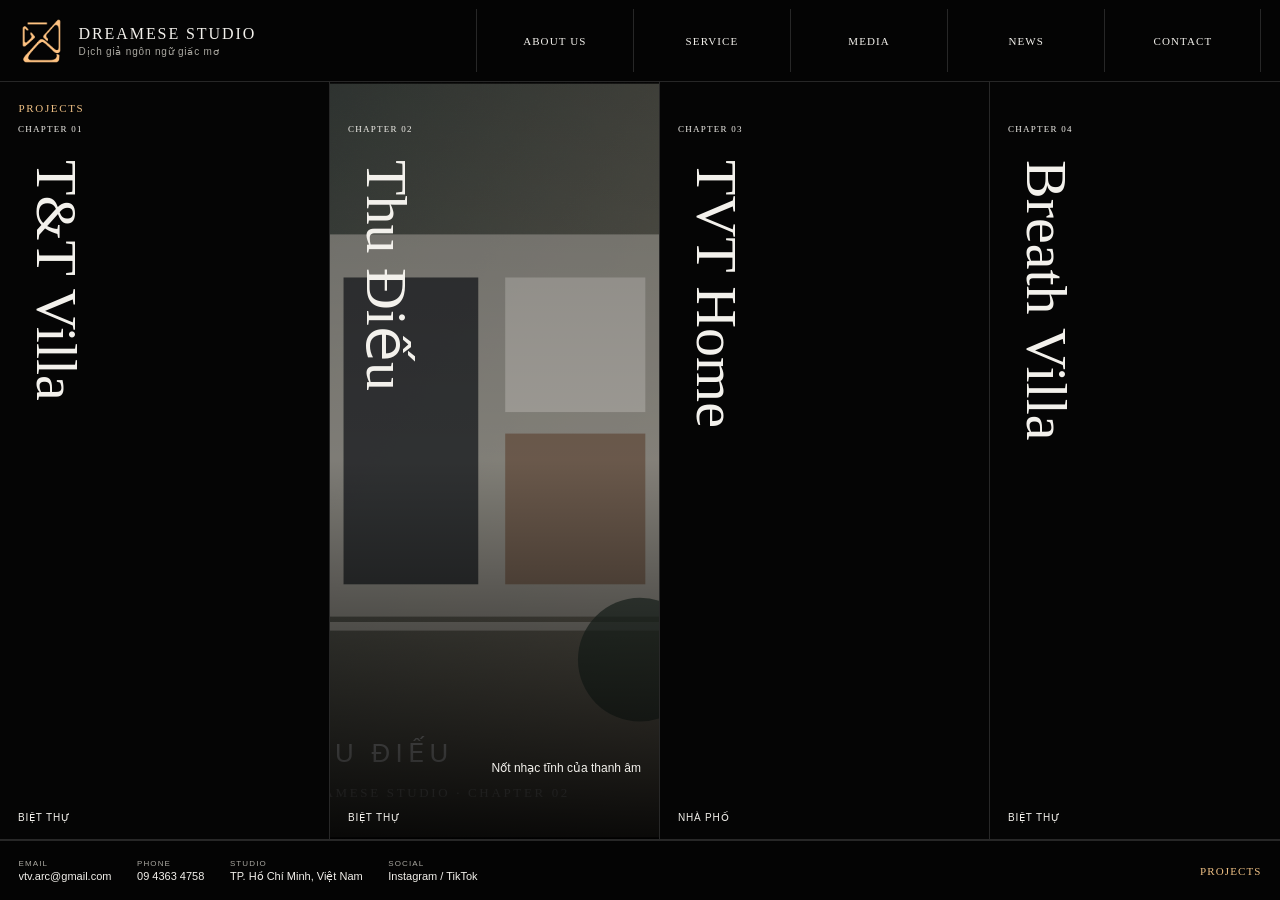
==== index.html @ de7e356c "Add files via upload" ====
<!doctype html>
<html lang="vi">
<head>
  <meta charset="utf-8">
  <meta name="viewport" content="width=device-width, initial-scale=1, viewport-fit=cover">
  <meta name="theme-color" content="#050505">
  <meta name="description" content="Dreamese Studio — Architecture & Interior Design.">
  <title>Dreamese Studio — v0.6</title>
  <link rel="stylesheet" href="css/site.css">
</head>
<body>
  <div class="site-shell" id="siteShell">
    <header class="topbar">
      <a class="brand" id="brandLink" href="#projects" aria-label="Quay về Projects">
        <img class="brand-mark" id="brandLogo" alt="Dreamese Studio logo">
        <span class="brand-copy">
          <strong id="brandName"></strong>
          <small id="brandTagline"></small>
        </span>
      </a>
      <nav class="main-nav" id="mainNav" aria-label="Điều hướng chính"></nav>
    </header>

    <footer class="site-footer">
      <div class="footer-contact" id="footerContact"></div>
      <button class="footer-projects" type="button" data-jump="projects">Projects</button>
    </footer>

    <main class="page-frame">
      <div class="main-scroll" id="mainScroll">
        <section class="page-section about-section" id="about" data-nav="about">
          <div class="scene-backgrounds" id="aboutBackgrounds" aria-hidden="true"></div>
          <div class="section-shade" aria-hidden="true"></div>
          <div class="section-content about-content">
            <header class="section-heading">
              <p class="section-eyebrow" id="aboutEyebrow"></p>
              <h1 id="aboutTitle"></h1>
              <p class="section-intro" id="aboutIntro"></p>
            </header>
            <div class="about-text-list" id="aboutTextList"></div>
          </div>
        </section>

        <section class="page-section projects-section" id="projects" data-nav="projects">
          <div class="projects-label"><span>Projects</span></div>
          <div class="projects-stage" id="projectsStage" aria-label="Danh sách dự án">
            <div class="projects-track" id="projectsTrack"></div>
          </div>
        </section>

        <section class="page-section service-section" id="service" data-nav="service">
          <div class="scene-backgrounds" id="serviceBackgrounds" aria-hidden="true"></div>
          <div class="section-shade" aria-hidden="true"></div>
          <div class="section-content service-content">
            <header class="section-heading">
              <p class="section-eyebrow" id="serviceEyebrow"></p>
              <h2 id="serviceTitle"></h2>
            </header>
            <div class="service-rail" id="serviceRail"></div>
          </div>
        </section>

        <section class="page-section media-section" id="media" data-nav="media">
          <div class="section-content media-content">
            <header class="section-heading compact-heading">
              <p class="section-eyebrow" id="mediaEyebrow"></p>
              <h2 id="mediaTitle"></h2>
            </header>
            <div class="media-rail" id="mediaRail" aria-label="Danh sách video mạng xã hội"></div>
          </div>
        </section>

        <section class="page-section news-section" id="news" data-nav="news">
          <div class="section-content news-content">
            <div class="news-qa-layout">
              <div class="news-question-column">
                <header class="section-heading compact-heading">
                  <p class="section-eyebrow" id="newsEyebrow"></p>
                  <h2 id="newsTitle"></h2>
                </header>
                <div class="news-title-grid" id="newsGrid" aria-label="Danh sách tin tức"></div>
              </div>
              <aside class="news-answer-panel" id="newsAnswerPanel" aria-hidden="true" aria-live="polite">
                <button class="news-answer-close" id="newsAnswerClose" type="button" aria-label="Đóng nội dung tin tức">×</button>
                <div class="news-answer-empty" id="newsAnswerEmpty">Chọn một tin tức để xem chi tiết</div>
                <div class="news-answer-content" id="newsAnswerContent" hidden>
                  <div class="news-answer-image"><img id="newsAnswerImage" alt=""></div>
                  <article class="news-answer-copy">
                    <div class="news-answer-meta">
                      <span id="newsAnswerNumber"></span>
                      <span id="newsAnswerDate"></span>
                      <span id="newsAnswerCategory"></span>
                    </div>
                    <h3 id="newsAnswerTitle"></h3>
                    <h4 id="newsAnswerSubtitle"></h4>
                    <p id="newsAnswerDescription"></p>
                    <a id="newsAnswerLink" href="#contact">Trao đổi cùng Dreamese →</a>
                  </article>
                </div>
              </aside>
            </div>
          </div>
        </section>

        <section class="page-section contact-section" id="contact" data-nav="contact">
          <div class="section-content contact-content">
            <header class="section-heading compact-heading">
              <p class="section-eyebrow" id="contactEyebrow"></p>
              <h2 id="contactTitle"></h2>
            </header>
            <div class="contact-card-grid" id="contactGrid"></div>
          </div>
        </section>
      </div>
    </main>
  </div>

  <aside class="overlay media-overlay" id="mediaOverlay" aria-hidden="true">
    <button class="overlay-close" type="button" data-close-overlay>CLOSE</button>
    <div class="overlay-media media-player-shell">
      <iframe id="mediaOverlayPlayer" title="TikTok video player" src="about:blank" allow="autoplay; encrypted-media; picture-in-picture; fullscreen" allowfullscreen referrerpolicy="strict-origin-when-cross-origin"></iframe>
      <img id="mediaOverlayImage" alt="">
      <p class="media-player-message" id="mediaPlayerMessage">Không thể phát trực tiếp video này. Bạn vẫn có thể mở video trên TikTok.</p>
    </div>
    <div class="overlay-copy">
      <p class="overlay-kicker" id="mediaOverlayKicker"></p>
      <h2 id="mediaOverlayTitle"></h2>
      <p id="mediaOverlayDescription"></p>
      <a id="mediaOverlayLink" href="#" target="_blank" rel="noopener">OPEN VIDEO ↗</a>
    </div>
  </aside>

  <script src="js/default-data.js"></script>
  <script src="js/store.js"></script>
  <script src="js/site.js"></script>
</body>
</html>
---- css/site.css ----
@font-face {
  font-family: 'UTM Charlotte';
  src: local('UTM Charlotte'), local('UTM_Charlotte'), url('../assets/fonts/UTM_Charlotte.ttf') format('truetype');
  font-display: swap;
}
@font-face {
  font-family: 'UTM Caviar';
  src: local('UTM Caviar'), local('UTM_Caviar'), url('../assets/fonts/UTM_Caviar.ttf') format('truetype');
  font-display: swap;
}

:root {
  --bg: #050505;
  --panel: #0c0c0c;
  --fg: #f3f1ec;
  --muted: #aaa8a1;
  --line: rgba(255,255,255,.14);
  --line-strong: rgba(255,255,255,.28);
  --accent: #f0c185;
  --header-h: 82px;
  --footer-h: 60px;
  --page-pad: clamp(12px, 1.45vw, 26px);
  --card-radius: 26px;
  --heading-size: 72px;
  --heading-size-mobile: 50px;
  --body-size: 16px;
  --project-title-size: 58px;
  --project-card-w: 330px;
  --service-card-w: 340px;
  --media-card-w: 260px;
  --contact-card-w: 360px;
  --nav-size: 11px;
  --brand-size: 16px;
  --about-h: 100vh;
  --projects-h: 100vh;
  --service-h: 100vh;
  --media-h: 100vh;
  --news-h: 100vh;
  --contact-h: 100vh;
  --font-title: 'UTM Charlotte', Georgia, 'Times New Roman', serif;
  --font-body: 'UTM Caviar', Arial, Helvetica, sans-serif;
  --ease: cubic-bezier(.22,.76,.18,1);
  color-scheme: dark;
}

* { box-sizing: border-box; }
html, body { margin: 0; min-height: 100%; background: var(--bg); color: var(--fg); }
body { overflow: hidden; font-family: var(--font-body); font-size: var(--body-size); }
a { color: inherit; text-decoration: none; }
button, input, textarea, select { font: inherit; }
button, a { -webkit-tap-highlight-color: transparent; }
img { display: block; max-width: 100%; }

.site-shell { min-height: 100svh; background: var(--bg); }
.topbar,
.site-footer {
  position: fixed;
  left: 0;
  right: 0;
  z-index: 30;
  background: rgba(5,5,5,.88);
  backdrop-filter: blur(16px);
}

.topbar {
  top: 0;
  height: var(--header-h);
  display: grid;
  grid-template-columns: minmax(280px, 34vw) minmax(0, 1fr);
  align-items: stretch;
  gap: 22px;
  padding: 9px var(--page-pad);
  border-bottom: 1px solid var(--line);
}
.brand {
  min-width: 0;
  display: flex;
  align-items: center;
  gap: 14px;
  overflow: hidden;
}
.brand-mark {
  width: 46px;
  height: 46px;
  flex: 0 0 46px;
  object-fit: contain;
}
.brand-copy { min-width: 0; display: grid; gap: 3px; }
.brand-copy strong {
  font-family: var(--font-title);
  font-size: var(--brand-size);
  font-weight: 400;
  letter-spacing: .12em;
  white-space: nowrap;
}
.brand-copy small {
  color: var(--muted);
  font-size: 10px;
  letter-spacing: .08em;
  white-space: nowrap;
}
.main-nav {
  min-width: 0;
  display: grid;
  grid-template-columns: repeat(5, minmax(70px, 1fr));
}
.main-nav-link {
  border: 0;
  border-left: 1px solid var(--line);
  background: transparent;
  color: var(--fg);
  cursor: pointer;
  font-family: var(--font-title);
  font-size: var(--nav-size);
  letter-spacing: .1em;
  text-transform: uppercase;
  transition: color .25s ease, background .25s ease;
}
.main-nav-link:last-child { border-right: 1px solid var(--line); }
.main-nav-link:hover,
.main-nav-link:focus-visible,
.main-nav-link.is-active { color: var(--accent); background: rgba(255,255,255,.035); outline: none; }

.site-footer {
  bottom: 0;
  height: var(--footer-h);
  display: flex;
  align-items: center;
  justify-content: space-between;
  gap: 24px;
  padding: 0 var(--page-pad);
  border-top: 1px solid var(--line);
}
.footer-contact {
  min-width: 0;
  display: grid;
  grid-template-columns: repeat(4, minmax(0, auto));
  gap: clamp(12px, 2vw, 30px);
}
.footer-contact p { min-width: 0; margin: 0; display: grid; gap: 2px; }
.footer-contact span:first-child { color: var(--muted); font-size: 8px; letter-spacing: .14em; text-transform: uppercase; }
.footer-contact a,
.footer-contact span:last-child { overflow: hidden; text-overflow: ellipsis; white-space: nowrap; font-size: 11px; }
.footer-projects {
  border: 0;
  padding: 0;
  background: transparent;
  color: var(--accent);
  cursor: pointer;
  font-family: var(--font-title);
  font-size: 11px;
  letter-spacing: .1em;
  text-transform: uppercase;
}

.page-frame { height: 100svh; padding-top: var(--header-h); padding-bottom: var(--footer-h); }
.main-scroll { height: 100%; overflow-y: auto; overflow-x: hidden; scrollbar-width: none; scroll-behavior: smooth; }
.main-scroll::-webkit-scrollbar { display: none; }
.page-section {
  position: relative;
  min-height: calc(100svh - var(--header-h) - var(--footer-h));
  overflow: hidden;
  border-bottom: 1px solid var(--line);
  isolation: isolate;
}
.about-section { min-height: max(calc(100svh - var(--header-h) - var(--footer-h)), calc(var(--about-h) - var(--header-h) - var(--footer-h))); }
.projects-section { height: max(calc(100svh - var(--header-h) - var(--footer-h)), calc(var(--projects-h) - var(--header-h) - var(--footer-h))); }
.service-section { min-height: max(calc(100svh - var(--header-h) - var(--footer-h)), calc(var(--service-h) - var(--header-h) - var(--footer-h))); }
.media-section { min-height: max(calc(100svh - var(--header-h) - var(--footer-h)), calc(var(--media-h) - var(--header-h) - var(--footer-h))); }
.news-section { min-height: max(calc(100svh - var(--header-h) - var(--footer-h)), calc(var(--news-h) - var(--header-h) - var(--footer-h))); }
.contact-section { min-height: max(calc(100svh - var(--header-h) - var(--footer-h)), calc(var(--contact-h) - var(--header-h) - var(--footer-h))); }

.section-content {
  position: relative;
  z-index: 3;
  width: 100%;
  min-height: inherit;
  padding: clamp(24px, 3vw, 52px) var(--page-pad);
  display: grid;
  align-content: start;
  gap: clamp(26px, 3.5vw, 58px);
}
.section-heading { max-width: 1120px; display: grid; gap: 12px; }
.section-eyebrow,
.overlay-kicker { margin: 0; color: var(--accent); font-family: var(--font-title); font-size: 11px; letter-spacing: .15em; text-transform: uppercase; }
.section-heading h1,
.section-heading h2 {
  margin: 0;
  font-family: var(--font-title);
  font-size: clamp(42px, 5vw, var(--heading-size));
  line-height: .96;
  font-weight: 400;
  letter-spacing: -.025em;
}
.section-intro { max-width: 760px; margin: 0; color: #d3d0c8; font-size: clamp(15px, 1.3vw, 20px); line-height: 1.65; }
.compact-heading h2 { max-width: 980px; }

.scene-backgrounds { position: absolute; inset: 0; z-index: -3; }
.scene-background {
  position: absolute;
  inset: 0;
  opacity: 0;
  background-position: center;
  background-size: cover;
  transform: scale(1.04);
  filter: grayscale(.2) brightness(.6);
  transition: opacity .75s var(--ease), transform 1.2s var(--ease);
}
.scene-background.is-active { opacity: 1; transform: scale(1); }
.section-shade { position: absolute; inset: 0; z-index: -2; background: linear-gradient(90deg, rgba(0,0,0,.93) 0%, rgba(0,0,0,.72) 48%, rgba(0,0,0,.42) 100%); }

.about-content { align-content: center; grid-template-columns: minmax(260px, .72fr) minmax(420px, 1.28fr); align-items: center; }
.about-content .section-heading { align-self: center; }
.about-text-list { display: grid; align-content: center; }
.about-text-item {
  border-top: 1px solid var(--line);
  padding: 20px 0;
  cursor: pointer;
  transition: color .25s ease, padding-left .25s ease;
}
.about-text-item:last-child { border-bottom: 1px solid var(--line); }
.about-text-item:hover,
.about-text-item:focus-visible,
.about-text-item.is-active { color: var(--accent); padding-left: 12px; outline: none; }
.about-text-item small { display: block; margin-bottom: 7px; color: var(--muted); font-size: 10px; letter-spacing: .13em; text-transform: uppercase; }
.about-text-item h3 { margin: 0; font-family: var(--font-title); font-size: clamp(24px, 2.4vw, 40px); line-height: 1.02; font-weight: 400; }
.about-text-item p { max-width: 760px; margin: 10px 0 0; color: #d2d0c9; line-height: 1.65; }

.projects-label { position: absolute; top: 16px; left: var(--page-pad); z-index: 6; pointer-events: none; }
.projects-label span { font-family: var(--font-title); color: var(--accent); font-size: 11px; letter-spacing: .15em; text-transform: uppercase; }
.projects-stage { width: 100%; height: 100%; overflow-x: auto; overflow-y: hidden; scrollbar-width: none; touch-action: pan-x; overscroll-behavior-inline: contain; }
.projects-stage::-webkit-scrollbar { display: none; }
.projects-track { display: flex; width: max-content; height: 100%; }
.project-card {
  position: relative;
  flex: 0 0 var(--project-card-w);
  height: 100%;
  overflow: hidden;
  border-right: 1px solid var(--line);
  cursor: pointer;
  isolation: isolate;
  outline: none;
}
.project-card:last-child { border-right: 0; }
.project-card:focus-visible { box-shadow: inset 0 0 0 2px var(--accent); }
.project-image { position: absolute; inset: 0; z-index: -3; width: 100%; height: 100%; object-fit: cover; opacity: 0; transform: scale(1.07); filter: grayscale(1) brightness(.38); transition: opacity .5s var(--ease), transform 1.1s var(--ease), filter .5s var(--ease); }
.project-shade { position: absolute; inset: 0; z-index: -2; opacity: 0; background: linear-gradient(180deg, rgba(0,0,0,.18), rgba(0,0,0,.04) 50%, rgba(0,0,0,.9)); transition: opacity .35s ease; }
.project-card:hover .project-image,
.project-card.is-active .project-image { opacity: 1; transform: scale(1); filter: grayscale(.15) brightness(.7); }
.project-card:hover .project-shade,
.project-card.is-active .project-shade { opacity: 1; }
.project-chapter { position: absolute; top: 42px; left: 18px; margin: 0; font-family: var(--font-title); font-size: 9px; letter-spacing: .14em; }
.project-title-wrap { position: absolute; inset: 0; display: flex; align-items: flex-start; padding: 78px 28px 18px; pointer-events: none; }
.project-title-wrap h3 { margin: 0; font-family: var(--font-title); font-size: var(--project-title-size); line-height: .94; font-weight: 400; writing-mode: vertical-rl; text-orientation: mixed; }
.project-title-wrap p { position: absolute; right: 18px; bottom: 62px; max-width: 74%; margin: 0; opacity: 0; transform: translateY(10px); font-size: 12px; line-height: 1.45; transition: opacity .3s ease, transform .3s ease; }
.project-card:hover .project-title-wrap p,
.project-card.is-active .project-title-wrap p { opacity: 1; transform: none; }
.project-bottom { position: absolute; left: 18px; right: 18px; bottom: 16px; display: flex; justify-content: space-between; align-items: center; gap: 12px; font-size: 10px; letter-spacing: .08em; text-transform: uppercase; }
.project-open { border: 0; border-bottom: 1px solid currentColor; padding: 0 0 3px; background: transparent; color: inherit; cursor: pointer; }

.service-content {
  align-content: center;
  justify-items: stretch;
}
/* Service có cố định đúng bốn loại hình: bốn cột luôn bằng nhau,
   sử dụng trọn chiều ngang và được căn giữa trong section. */
.service-rail {
  display: grid;
  grid-template-columns: repeat(4, minmax(0, 1fr));
  place-items: stretch;
  gap: clamp(14px, 1.35vw, 24px);
  width: 100%;
  max-width: none;
  margin: auto;
  overflow: visible;
  padding: 0;
}
.service-card { width: 100%; min-width: 0; max-width: none; min-height: 470px; padding: 16px; border: 1px solid var(--line); border-radius: var(--card-radius); background: rgba(7,7,7,.74); backdrop-filter: blur(8px); display: flex; flex-direction: column; transition: transform .35s var(--ease), border-color .35s ease; }
.service-card:hover,
.service-card:focus-within { transform: translateY(-8px); border-color: var(--line-strong); }
.service-image { aspect-ratio: 1 / 1; overflow: hidden; border-radius: calc(var(--card-radius) - 6px); margin-bottom: 18px; background: #111; }
.service-image img { width: 100%; height: 100%; object-fit: cover; filter: grayscale(.15) brightness(.8); transition: transform .8s var(--ease); }
.service-card:hover .service-image img { transform: scale(1.04); }
.service-number { margin: 0 0 8px; color: var(--accent); font-size: 10px; letter-spacing: .13em; }
.service-card h3 { margin: 0 0 12px; font-family: var(--font-title); font-size: 30px; line-height: 1; font-weight: 400; }
.service-card p { margin: 0 0 18px; color: #d0cec8; line-height: 1.6; }
.service-card a { margin-top: auto; align-self: flex-start; padding-bottom: 4px; border-bottom: 1px solid currentColor; font-size: 11px; letter-spacing: .07em; }

.media-section { background: #080808; }
.media-content { align-content: center; }
.media-rail { display: flex; gap: 14px; overflow-x: auto; overscroll-behavior-inline: contain; scrollbar-width: none; padding: 2px 0 8px; cursor: grab; }
.media-rail:active { cursor: grabbing; }
.media-rail::-webkit-scrollbar { display: none; }
.media-card { flex: 0 0 var(--media-card-w); overflow: hidden; border: 1px solid var(--line); border-radius: var(--card-radius); background: #0c0c0c; cursor: pointer; outline: none; transition: transform .3s var(--ease), border-color .3s ease; }
.media-card:hover,
.media-card:focus-visible { transform: translateY(-7px); border-color: var(--line-strong); }
.media-visual { position: relative; aspect-ratio: 9 / 16; overflow: hidden; }
.media-visual img { width: 100%; height: 100%; object-fit: cover; filter: brightness(.78); transition: transform .8s var(--ease); }
.media-card:hover .media-visual img { transform: scale(1.04); }
.media-play { position: absolute; inset: 50% auto auto 50%; transform: translate(-50%,-50%); width: 64px; height: 64px; display: grid; place-items: center; border-radius: 50%; background: rgba(0,0,0,.58); font-size: 20px; }
.media-copy { padding: 16px; display: grid; gap: 8px; }
.media-copy small { color: var(--muted); font-size: 9px; letter-spacing: .1em; text-transform: uppercase; }
.media-copy h3 { margin: 0; font-family: var(--font-title); font-size: 23px; line-height: 1; font-weight: 400; }

.news-section { background: #070707; }
.news-content { align-content: center; }
.news-title-grid { display: grid; grid-template-columns: repeat(2, minmax(0,1fr)); gap: 0 28px; }
.news-title-card { width: 100%; min-height: 150px; border: 0; border-top: 1px solid var(--line); padding: 20px 0; background: transparent; color: var(--fg); text-align: left; cursor: pointer; display: grid; grid-template-columns: 54px minmax(0,1fr) auto; gap: 16px; align-items: start; transition: color .25s ease, padding-left .25s ease; }
.news-title-card:nth-last-child(-n+2) { border-bottom: 1px solid var(--line); }
.news-title-card:hover,
.news-title-card:focus-visible { color: var(--accent); padding-left: 10px; outline: none; }
.news-title-card .news-no { color: var(--accent); font-family: var(--font-title); font-size: 13px; }
.news-title-card h3 { margin: 0; font-family: var(--font-title); font-size: clamp(25px, 2.2vw, 38px); line-height: 1.02; font-weight: 400; }
.news-title-card .news-date { color: var(--muted); font-size: 10px; letter-spacing: .1em; white-space: nowrap; }

.contact-content { align-content: center; }
.contact-card-grid { display: grid; grid-template-columns: repeat(4, minmax(0,1fr)); gap: 16px; }
.contact-card { min-height: 360px; border: 1px solid var(--line); border-radius: var(--card-radius); overflow: hidden; background: linear-gradient(180deg, rgba(255,255,255,.025), rgba(255,255,255,.01)); display: flex; flex-direction: column; }
.contact-card-image { height: 160px; overflow: hidden; background: #0c0c0c; }
.contact-card-image img { width: 100%; height: 100%; object-fit: cover; filter: grayscale(.25) brightness(.7); }
.contact-card-body { flex: 1; padding: 22px; display: flex; flex-direction: column; }
.contact-card h3 { margin: 0 0 18px; font-family: var(--font-title); font-size: 30px; line-height: 1; font-weight: 400; }
.contact-card p { margin: 0 0 10px; color: #d1cfc9; line-height: 1.55; }
.contact-card a { margin-top: auto; align-self: flex-start; padding-bottom: 4px; border-bottom: 1px solid currentColor; font-size: 11px; letter-spacing: .06em; }
.map-placeholder { flex: 1; min-height: 150px; display: grid; place-items: center; padding: 20px; background: radial-gradient(circle at 30% 30%, rgba(240,193,133,.2), transparent 50%), #0a0a0a; color: var(--muted); text-align: center; }

.overlay,
.news-modal {
  position: fixed;
  inset: 0;
  z-index: 100;
  background: #090909;
  opacity: 0;
  visibility: hidden;
  transform: translateY(18px);
  transition: opacity .4s var(--ease), transform .4s var(--ease), visibility .4s;
}
.overlay { display: grid; grid-template-columns: minmax(0,1.1fr) minmax(330px,.9fr); }
.overlay.is-open,
.news-modal.is-open { opacity: 1; visibility: visible; transform: none; }
.overlay-close { position: absolute; top: 22px; right: 24px; z-index: 5; border: 0; border-bottom: 1px solid currentColor; padding: 0 0 3px; background: transparent; color: white; cursor: pointer; font-size: 10px; letter-spacing: .13em; }
.overlay-media { min-width: 0; min-height: 0; }
.overlay-media img { width: 100%; height: 100%; object-fit: cover; }
.media-player-shell { position: relative; display: grid; place-items: center; overflow: hidden; background: #000; }
.media-player-shell iframe { width: 100%; height: 100%; min-height: 100%; border: 0; background: #000; }
.media-player-shell > img { position: absolute; inset: 0; }
.media-player-message { position: absolute; left: 50%; bottom: 24px; width: min(86%, 520px); margin: 0; transform: translateX(-50%); padding: 12px 16px; border: 1px solid var(--line); border-radius: 12px; background: rgba(0,0,0,.78); color: #d4d2cc; text-align: center; line-height: 1.5; }
.media-player-shell [hidden] { display: none !important; }
.overlay-copy { align-self: end; padding: clamp(34px, 5vw, 92px); }
.overlay-copy h2 { margin: 14px 0 20px; font-family: var(--font-title); font-size: clamp(48px, 6vw, 110px); line-height: .9; font-weight: 400; }
.overlay-copy > p:not(.overlay-kicker) { max-width: 620px; margin: 0; color: #d2d0c9; line-height: 1.7; }
.overlay-copy a { display: inline-flex; margin-top: 28px; padding-bottom: 4px; border-bottom: 1px solid currentColor; font-size: 11px; letter-spacing: .08em; }

.news-modal { display: grid; grid-template-columns: minmax(340px,.9fr) minmax(0,1.1fr); overflow: auto; }
.news-modal-image { min-height: 100%; }
.news-modal-image img { width: 100%; height: 100%; object-fit: cover; }
.news-modal-copy { align-self: center; padding: clamp(60px, 7vw, 130px); }
.news-modal-meta { display: flex; flex-wrap: wrap; gap: 16px; color: var(--accent); font-size: 10px; letter-spacing: .11em; text-transform: uppercase; }
.news-modal-copy h2 { margin: 18px 0 20px; font-family: var(--font-title); font-size: clamp(46px, 5.5vw, 100px); line-height: .92; font-weight: 400; }
.news-modal-copy h3 { margin: 0 0 18px; font-family: var(--font-title); font-size: clamp(24px, 2.4vw, 38px); font-weight: 400; color: #dedbd4; }
.news-modal-copy p { max-width: 740px; margin: 0; color: #c8c6c0; line-height: 1.75; }
.news-modal-copy a { display: inline-flex; margin-top: 28px; padding-bottom: 4px; border-bottom: 1px solid currentColor; }
body.overlay-open { overflow: hidden; }

@media (max-width: 1180px) and (min-width: 821px) {
  .about-content { grid-template-columns: 1fr; align-content: start; }
  .contact-card-grid { grid-template-columns: repeat(2,minmax(0,1fr)); }
}



/* ===== v0.6: mỗi section chiếm trọn một khung nhìn ===== */
.page-frame {
  height: 100svh;
  padding-top: var(--header-h);
  padding-bottom: var(--footer-h);
}
.main-scroll {
  height: 100%;
  overflow-y: auto;
  overflow-x: hidden;
  scroll-snap-type: y mandatory;
  scroll-behavior: smooth;
  overscroll-behavior-y: contain;
}
.page-section,
.about-section,
.projects-section,
.service-section,
.media-section,
.news-section,
.contact-section {
  width: 100%;
  height: 100%;
  min-height: 100%;
  max-height: 100%;
  scroll-snap-align: start;
  scroll-snap-stop: always;
}
.section-content {
  height: 100%;
  min-height: 0;
  overflow-y: auto;
  overscroll-behavior-y: contain;
  scrollbar-width: none;
}
.section-content::-webkit-scrollbar { display: none; }
.projects-stage { height: 100%; }

@media (max-width: 1180px) and (min-width: 821px) {
  .about-content { grid-template-columns: 1fr; align-content: start; }
  .contact-card-grid { grid-template-columns: repeat(2,minmax(0,1fr)); }
  .service-card { min-height: 420px; }
}

/* ===== v0.6 mobile: các section trượt ngang ===== */
@media (max-width: 820px) {
  :root { --header-h: 106px; --footer-h: 58px; }

  .topbar {
    grid-template-columns: 1fr;
    grid-template-rows: 58px 36px;
    gap: 4px;
    padding: 6px 10px;
  }
  .brand-mark { width: 34px; height: 34px; flex-basis: 34px; }
  .brand-copy strong { font-size: 12px; }
  .brand-copy small { font-size: 8px; }
  .main-nav {
    display: flex;
    overflow-x: auto;
    overflow-y: hidden;
    scrollbar-width: none;
    border-top: 1px solid var(--line);
    border-bottom: 1px solid var(--line);
  }
  .main-nav::-webkit-scrollbar { display: none; }
  .main-nav-link {
    flex: 0 0 20%;
    min-width: 72px;
    border-left: 0;
    border-right: 1px solid var(--line);
    padding: 0 2px;
    font-size: 7.5px;
    letter-spacing: .06em;
  }

  .site-footer { padding: 0 10px; }
  .footer-contact { grid-template-columns: repeat(2,minmax(0,auto)); gap: 6px 16px; }
  .footer-contact p:nth-child(n+3) { display: none; }
  .footer-contact a,
  .footer-contact span:last-child { font-size: 9px; }

  .main-scroll {
    display: flex;
    flex-flow: row nowrap;
    height: 100%;
    overflow-x: auto;
    overflow-y: hidden;
    scroll-snap-type: x mandatory;
    overscroll-behavior-x: contain;
    overscroll-behavior-y: none;
  }
  .page-section,
  .about-section,
  .projects-section,
  .service-section,
  .media-section,
  .news-section,
  .contact-section {
    flex: 0 0 100%;
    width: 100%;
    height: 100%;
    min-width: 100%;
    min-height: 100%;
    max-height: 100%;
    scroll-snap-align: start;
    scroll-snap-stop: always;
    overflow: hidden;
  }

  .section-content {
    width: 100%;
    height: 100%;
    min-height: 0;
    padding: 24px var(--mobile-section-pad) 30px;
    gap: 24px;
    overflow-x: hidden;
    overflow-y: auto;
    -webkit-overflow-scrolling: touch;
  }
  .section-heading h1,
  .section-heading h2 { font-size: var(--heading-size-mobile); }
  .section-intro { font-size: 14px; }
  .section-shade { background: linear-gradient(180deg, rgba(0,0,0,.84), rgba(0,0,0,.7)); }

  .about-content {
    grid-template-columns: 1fr;
    align-content: start;
  }
  .about-text-item { padding: 16px 0; }
  .about-text-item h3 { font-size: 28px; }
  .about-text-item p { font-size: 14px; }

  /* Dự án mobile là các thẻ ngang, cuộn dọc bên trong section Projects. */
  .projects-label { top: 14px; left: 12px; }
  .projects-stage {
    width: 100%;
    height: 100%;
    padding: 42px var(--mobile-section-pad) 18px;
    overflow-x: hidden;
    overflow-y: auto;
    touch-action: pan-y;
    overscroll-behavior-y: contain;
    scrollbar-width: none;
  }
  .projects-stage::-webkit-scrollbar { display: none; }
  .projects-track {
    display: grid;
    grid-template-columns: 1fr;
    gap: var(--mobile-project-gap);
    width: 100%;
    height: auto;
  }
  .project-card {
    width: 100%;
    height: var(--mobile-project-card-h);
    min-height: 180px;
    flex: none;
    border: 1px solid var(--line);
    border-radius: var(--card-radius);
    overflow: hidden;
  }
  .project-image {
    opacity: 1;
    transform: none;
    filter: grayscale(.08) brightness(.65);
  }
  .project-shade {
    opacity: 1;
    background: linear-gradient(90deg, rgba(0,0,0,.78), rgba(0,0,0,.22) 72%, rgba(0,0,0,.06));
  }
  .project-chapter { top: 16px; left: 16px; }
  .project-title-wrap {
    display: block;
    padding: 44px 18px 54px;
  }
  .project-title-wrap h3 {
    max-width: 74%;
    writing-mode: horizontal-tb;
    font-size: clamp(34px, 10.5vw, 54px);
    line-height: .94;
  }
  .project-title-wrap p {
    position: static;
    max-width: 70%;
    margin-top: 10px;
    opacity: 1;
    transform: none;
    font-size: 11px;
  }
  .project-bottom { left: 16px; right: 16px; bottom: 14px; }

  .service-content { align-content: start; justify-items: stretch; }
  .service-rail {
    display: grid;
    grid-template-columns: 1fr;
    width: 100%;
    overflow: visible;
    gap: 12px;
  }
  .service-card {
    width: 100%;
    min-height: 0;
  }
  .service-image { aspect-ratio: 1 / 1; }

  /* Media có thể chứa hàng trăm video: mobile dùng lưới dọc để tránh xung đột với thao tác chuyển section ngang. */
  .media-rail {
    display: grid;
    grid-template-columns: repeat(2, minmax(0,1fr));
    gap: 10px;
    overflow: visible;
    padding: 0 0 8px;
    cursor: default;
  }
  .media-card { width: auto; flex-basis: auto; min-width: 0; }
  .media-play { width: 48px; height: 48px; font-size: 16px; }
  .media-copy { padding: 11px; }
  .media-copy h3 { font-size: 18px; }

  .news-title-grid {
    display: grid;
    grid-template-columns: 1fr;
    gap: 10px;
    overflow: visible;
  }
  .news-title-card,
  .news-title-card:nth-last-child(-n+2) {
    min-height: 170px;
    border: 1px solid var(--line);
    border-radius: var(--card-radius);
    padding: 18px;
    grid-template-columns: 42px minmax(0,1fr);
    background: rgba(255,255,255,.02);
  }
  .news-title-card .news-date { grid-column: 2; }
  .news-title-card h3 { font-size: 28px; }

  .contact-card-grid {
    display: grid;
    grid-template-columns: 1fr;
    gap: 12px;
    overflow: visible;
  }
  .contact-card { min-height: 270px; }

  .overlay,
  .news-modal {
    grid-template-columns: 1fr;
    grid-template-rows: 42vh 1fr;
    overflow-y: auto;
  }
  .overlay-copy,
  .news-modal-copy { padding: 28px 20px 48px; }
  .overlay-copy h2,
  .news-modal-copy h2 { font-size: clamp(48px, 14vw, 84px); }
  .news-modal-image { min-height: 42vh; }
}

@media (prefers-reduced-motion: reduce) {
  *,*::before,*::after {
    scroll-behavior: auto !important;
    transition-duration: .01ms !important;
    animation-duration: .01ms !important;
  }
}

/* ===== v0.6: toàn bộ thẻ là vùng liên kết ===== */
.linked-card {
  cursor: pointer;
  outline: none;
}
.linked-card:focus-visible {
  box-shadow: inset 0 0 0 2px var(--accent);
  border-color: var(--accent);
}
.project-bottom { justify-content: flex-start; }
.service-card,
.contact-card { cursor: pointer; outline: none; }
.service-card:focus-visible,
.contact-card:focus-visible { transform: translateY(-6px); border-color: var(--accent); }

/* ===== v0.6 News: danh sách tiêu đề + bảng giải đáp chi tiết ===== */
.news-content {
  align-content: stretch;
  padding-block: clamp(18px, 2vw, 34px);
}
.news-qa-layout {
  width: 100%;
  height: 100%;
  min-height: 0;
  display: grid;
  grid-template-columns: minmax(360px, .82fr) minmax(460px, 1.18fr);
  border-top: 1px solid var(--line);
  border-bottom: 1px solid var(--line);
  overflow: hidden;
}
.news-question-column {
  min-width: 0;
  min-height: 0;
  padding: clamp(20px, 2.2vw, 38px) clamp(18px, 2vw, 34px) clamp(22px, 2.4vw, 42px) 0;
  overflow-y: auto;
  scrollbar-width: none;
}
.news-question-column::-webkit-scrollbar { display: none; }
.news-question-column .section-heading { margin-bottom: clamp(24px, 3vw, 52px); }
.news-title-grid {
  display: grid;
  grid-template-columns: 1fr;
  gap: 0;
}
.news-title-card,
.news-title-card:nth-last-child(-n+2) {
  min-height: 0;
  border: 0;
  border-top: 1px solid var(--line);
  border-bottom: 0;
  padding: clamp(18px, 2vw, 30px) 0;
  display: grid;
  grid-template-columns: 52px minmax(0, 1fr);
  gap: 16px;
  align-items: start;
  background: transparent;
  border-radius: 0;
}
.news-title-card:last-child { border-bottom: 1px solid var(--line); }
.news-title-card:hover,
.news-title-card:focus-visible,
.news-title-card.is-active {
  color: var(--accent);
  padding-left: 12px;
  outline: none;
}
.news-title-card h3 {
  font-size: clamp(24px, 2vw, 36px);
  line-height: 1.03;
}
.news-answer-panel {
  position: relative;
  min-width: 0;
  min-height: 0;
  border-left: 1px solid var(--line);
  background: #0a0a0a;
  overflow: hidden;
}
.news-answer-empty {
  position: absolute;
  inset: 0;
  display: grid;
  place-items: center;
  padding: 40px;
  color: var(--muted);
  text-align: center;
  font-size: 13px;
  letter-spacing: .04em;
}
.news-answer-empty[hidden],
.news-answer-content[hidden] { display: none !important; }
.news-answer-content {
  height: 100%;
  min-height: 0;
  display: grid;
  grid-template-rows: minmax(210px, 42%) minmax(0, 1fr);
  overflow: hidden;
}
.news-answer-image { min-height: 0; overflow: hidden; }
.news-answer-image img {
  width: 100%;
  height: 100%;
  object-fit: cover;
  filter: brightness(.78);
}
.news-answer-copy {
  min-height: 0;
  padding: clamp(24px, 3.2vw, 58px);
  overflow-y: auto;
  scrollbar-width: none;
}
.news-answer-copy::-webkit-scrollbar { display: none; }
.news-answer-meta {
  display: flex;
  flex-wrap: wrap;
  gap: 14px;
  color: var(--accent);
  font-size: 9px;
  letter-spacing: .12em;
  text-transform: uppercase;
}
.news-answer-copy h3 {
  margin: 14px 0 14px;
  font-family: var(--font-title);
  font-size: clamp(34px, 3.5vw, 68px);
  line-height: .94;
  font-weight: 400;
}
.news-answer-copy h4 {
  margin: 0 0 16px;
  font-family: var(--font-title);
  font-size: clamp(20px, 1.8vw, 30px);
  font-weight: 400;
  color: #dedbd4;
}
.news-answer-copy p {
  max-width: 720px;
  margin: 0;
  color: #c8c6c0;
  line-height: 1.72;
}
.news-answer-copy a {
  display: inline-flex;
  margin-top: 24px;
  padding-bottom: 4px;
  border-bottom: 1px solid currentColor;
}
.news-answer-close {
  position: absolute;
  top: 14px;
  right: 16px;
  z-index: 5;
  width: 34px;
  height: 34px;
  border: 1px solid var(--line);
  border-radius: 50%;
  background: rgba(0,0,0,.62);
  color: white;
  cursor: pointer;
  font-size: 22px;
  line-height: 1;
}
.news-answer-panel:not(.is-open) .news-answer-close { opacity: .45; }

@media (max-width: 1180px) and (min-width: 821px) {
  .news-qa-layout { grid-template-columns: minmax(320px, .9fr) minmax(380px, 1.1fr); }
}

@media (max-width: 820px) {
  .news-content {
    position: relative;
    padding: 0;
    overflow: hidden;
  }
  .news-qa-layout {
    position: relative;
    display: block;
    height: 100%;
    border: 0;
  }
  .news-question-column {
    height: 100%;
    padding: 24px var(--mobile-section-pad) 30px;
    overflow-y: auto;
  }
  .news-title-grid { display: grid; grid-template-columns: 1fr; gap: 0; }
  .news-title-card,
  .news-title-card:nth-last-child(-n+2) {
    min-height: 0;
    border: 0;
    border-top: 1px solid var(--line);
    border-radius: 0;
    padding: 18px 0;
    grid-template-columns: 42px minmax(0,1fr);
    background: transparent;
  }
  .news-title-card:last-child { border-bottom: 1px solid var(--line); }
  .news-title-card h3 { font-size: 27px; }
  .news-answer-panel {
    position: absolute;
    inset: 0;
    z-index: 8;
    border-left: 0;
    transform: translateX(102%);
    transition: transform .42s var(--ease);
  }
  .news-answer-panel.is-open { transform: translateX(0); }
  .news-answer-content { grid-template-rows: 38% minmax(0,1fr); }
  .news-answer-copy { padding: 24px 18px 44px; }
  .news-answer-copy h3 { font-size: clamp(38px, 11vw, 62px); }
}
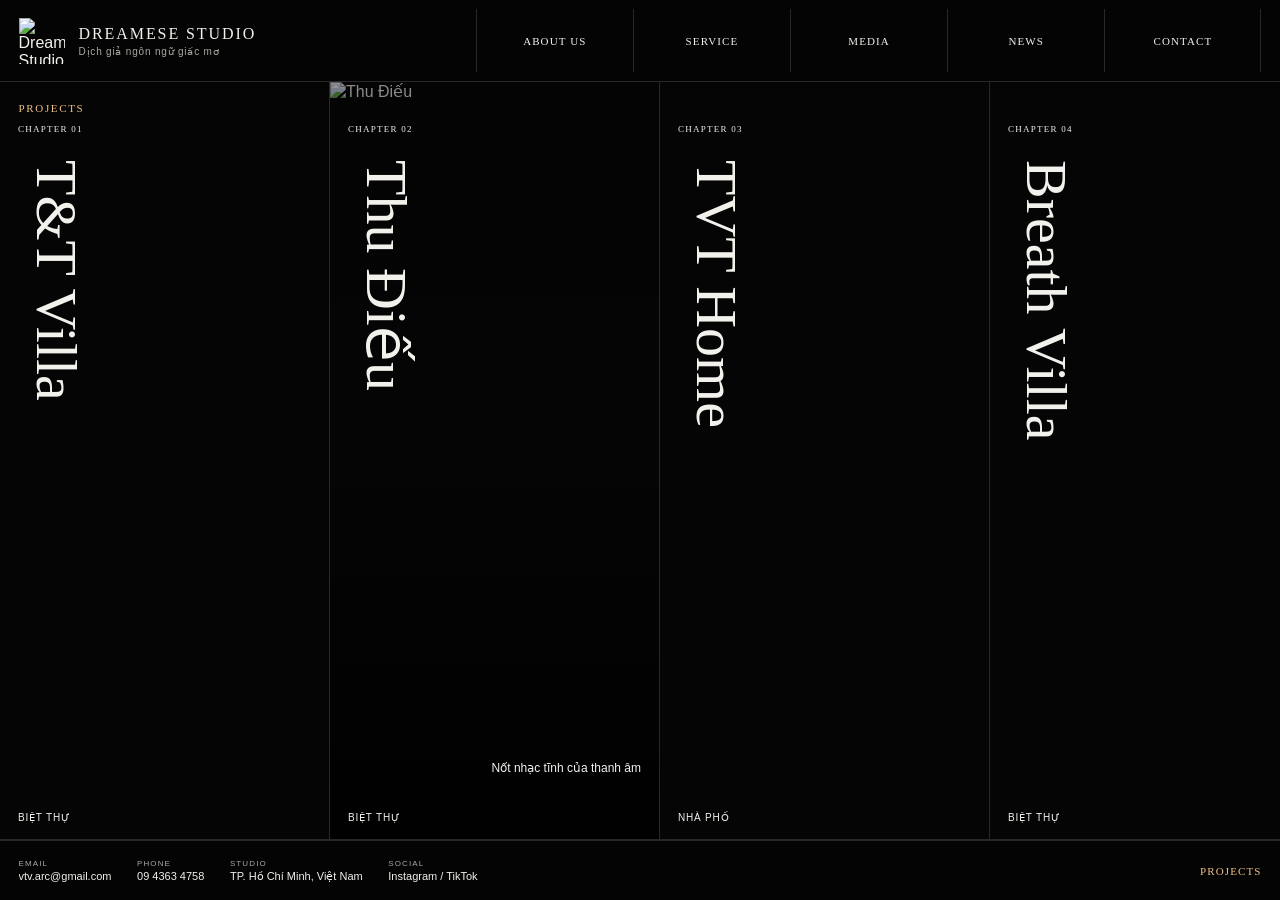
==== commit a2a73f2b: "Add files via upload" ====
--- a/index.html
+++ b/index.html
@@ -3,10 +3,12 @@
 <head>
   <meta charset="utf-8">
   <meta name="viewport" content="width=device-width, initial-scale=1, viewport-fit=cover">
-  <meta name="theme-color" content="#050505">
-  <meta name="description" content="Dreamese Studio — Architecture & Interior Design.">
+  <meta name="theme-color" id="siteThemeColor" content="#050505">
+  <meta name="description" id="siteDescription" content="Dreamese Studio — Architecture & Interior Design.">
   <title>Dreamese Studio — v0.6</title>
-  <link rel="stylesheet" href="css/site.css">
+  <link rel="icon" id="siteFavicon" href="assets/logo/dreamese-mark.png">
+  <link rel="apple-touch-icon" id="siteAppleTouchIcon" href="assets/logo/dreamese-mark.png">
+  <link rel="stylesheet" href="css/site.css?v=0.6.6">
 </head>
 <body>
   <div class="site-shell" id="siteShell">
@@ -118,9 +120,20 @@
   <aside class="overlay media-overlay" id="mediaOverlay" aria-hidden="true">
     <button class="overlay-close" type="button" data-close-overlay>CLOSE</button>
     <div class="overlay-media media-player-shell">
-      <iframe id="mediaOverlayPlayer" title="TikTok video player" src="about:blank" allow="autoplay; encrypted-media; picture-in-picture; fullscreen" allowfullscreen referrerpolicy="strict-origin-when-cross-origin"></iframe>
-      <img id="mediaOverlayImage" alt="">
-      <p class="media-player-message" id="mediaPlayerMessage">Không thể phát trực tiếp video này. Bạn vẫn có thể mở video trên TikTok.</p>
+      <iframe id="mediaOverlayPlayer" title="TikTok video player" src="about:blank" allow="autoplay; encrypted-media; picture-in-picture; fullscreen" allowfullscreen referrerpolicy="origin" hidden></iframe>
+      <div class="media-player-poster" id="mediaPlayerPoster">
+        <img id="mediaOverlayImage" alt="">
+        <div class="media-poster-placeholder" id="mediaPosterPlaceholder" hidden>
+          <span class="media-poster-icon">♪</span>
+          <strong>TikTok Video</strong>
+          <small id="mediaPosterVideoId"></small>
+        </div>
+        <button class="media-player-start" id="mediaOverlayPlay" type="button">
+          <span aria-hidden="true">▶</span>
+          <strong>PHÁT VIDEO</strong>
+        </button>
+      </div>
+      <p class="media-player-message" id="mediaPlayerMessage" hidden></p>
     </div>
     <div class="overlay-copy">
       <p class="overlay-kicker" id="mediaOverlayKicker"></p>
@@ -130,8 +143,8 @@
     </div>
   </aside>
 
-  <script src="js/default-data.js"></script>
-  <script src="js/store.js"></script>
-  <script src="js/site.js"></script>
+  <script src="js/default-data.js?v=0.6.6"></script>
+  <script src="js/store.js?v=0.6.6"></script>
+  <script src="js/site.js?v=0.6.6"></script>
 </body>
 </html>
--- a/css/site.css
+++ b/css/site.css
@@ -294,10 +294,14 @@
 .media-card { flex: 0 0 var(--media-card-w); overflow: hidden; border: 1px solid var(--line); border-radius: var(--card-radius); background: #0c0c0c; cursor: pointer; outline: none; transition: transform .3s var(--ease), border-color .3s ease; }
 .media-card:hover,
 .media-card:focus-visible { transform: translateY(-7px); border-color: var(--line-strong); }
-.media-visual { position: relative; aspect-ratio: 9 / 16; overflow: hidden; }
-.media-visual img { width: 100%; height: 100%; object-fit: cover; filter: brightness(.78); transition: transform .8s var(--ease); }
+.media-visual { position: relative; aspect-ratio: 9 / 16; overflow: hidden; background: radial-gradient(circle at 50% 28%, #2a2a2a 0%, #0b0b0b 72%); }
+.media-visual img { position: relative; z-index: 1; width: 100%; height: 100%; object-fit: cover; filter: brightness(.78); transition: transform .8s var(--ease); }
 .media-card:hover .media-visual img { transform: scale(1.04); }
-.media-play { position: absolute; inset: 50% auto auto 50%; transform: translate(-50%,-50%); width: 64px; height: 64px; display: grid; place-items: center; border-radius: 50%; background: rgba(0,0,0,.58); font-size: 20px; }
+.media-cover-placeholder { position: absolute; inset: 0; z-index: 0; display: grid; place-items: center; align-content: center; gap: 12px; color: #eeeae2; text-align: center; }
+.media-cover-placeholder.is-hidden { display: none; }
+.media-cover-placeholder span { width: 66px; height: 66px; display: grid; place-items: center; border: 1px solid var(--line-strong); border-radius: 50%; font-size: 30px; }
+.media-cover-placeholder small { max-width: 86%; color: var(--muted); font-size: 9px; letter-spacing: .08em; overflow-wrap: anywhere; }
+.media-play { position: absolute; z-index: 2; inset: 50% auto auto 50%; transform: translate(-50%,-50%); width: 64px; height: 64px; display: grid; place-items: center; border-radius: 50%; background: rgba(0,0,0,.58); font-size: 20px; }
 .media-copy { padding: 16px; display: grid; gap: 8px; }
 .media-copy small { color: var(--muted); font-size: 9px; letter-spacing: .1em; text-transform: uppercase; }
 .media-copy h3 { margin: 0; font-family: var(--font-title); font-size: 23px; line-height: 1; font-weight: 400; }
@@ -342,10 +346,25 @@
 .overlay-media { min-width: 0; min-height: 0; }
 .overlay-media img { width: 100%; height: 100%; object-fit: cover; }
 .media-player-shell { position: relative; display: grid; place-items: center; overflow: hidden; background: #000; }
-.media-player-shell iframe { width: 100%; height: 100%; min-height: 100%; border: 0; background: #000; }
-.media-player-shell > img { position: absolute; inset: 0; }
-.media-player-message { position: absolute; left: 50%; bottom: 24px; width: min(86%, 520px); margin: 0; transform: translateX(-50%); padding: 12px 16px; border: 1px solid var(--line); border-radius: 12px; background: rgba(0,0,0,.78); color: #d4d2cc; text-align: center; line-height: 1.5; }
+.media-player-shell iframe { position: absolute; inset: 0; width: 100%; height: 100%; min-height: 100%; border: 0; background: #000; z-index: 3; }
+.media-player-poster { position: absolute; inset: 0; z-index: 2; display: grid; place-items: center; overflow: hidden; background: radial-gradient(circle at 50% 30%, #242424 0%, #090909 70%); }
+.media-player-poster > img { position: absolute; inset: 0; width: 100%; height: 100%; object-fit: cover; filter: brightness(.58); }
+.media-player-poster::after { content: ''; position: absolute; inset: 0; background: linear-gradient(180deg, rgba(0,0,0,.08), rgba(0,0,0,.5)); pointer-events: none; }
+.media-poster-placeholder { position: relative; z-index: 1; display: grid; place-items: center; gap: 10px; color: #f5f3ed; text-align: center; }
+.media-poster-placeholder strong { font-family: var(--font-title); font-size: clamp(28px, 3vw, 54px); font-weight: 400; }
+.media-poster-placeholder small { color: var(--muted); font-size: 10px; letter-spacing: .14em; }
+.media-poster-icon { width: 74px; height: 74px; display: grid; place-items: center; border: 1px solid var(--line-strong); border-radius: 50%; font-size: 34px; }
+.media-player-start { position: relative; z-index: 2; min-width: 148px; display: inline-flex; align-items: center; justify-content: center; gap: 12px; padding: 14px 18px; border: 1px solid rgba(255,255,255,.72); border-radius: 999px; background: rgba(0,0,0,.64); color: white; cursor: pointer; backdrop-filter: blur(10px); transition: transform .2s ease, background .2s ease; }
+.media-player-start:hover,
+.media-player-start:focus-visible { transform: scale(1.035); background: rgba(0,0,0,.82); outline: none; }
+.media-player-start:disabled { cursor: default; opacity: .6; }
+.media-player-start strong { font-size: 10px; letter-spacing: .12em; }
+.media-player-poster.is-loading .media-player-start { pointer-events: none; }
+.media-player-poster.is-loading::before { content: ''; position: absolute; z-index: 3; width: 42px; height: 42px; border: 2px solid rgba(255,255,255,.24); border-top-color: white; border-radius: 50%; animation: media-spin .8s linear infinite; }
+.media-player-message { position: absolute; z-index: 5; left: 50%; bottom: 24px; width: min(86%, 560px); margin: 0; transform: translateX(-50%); padding: 12px 16px; border: 1px solid var(--line); border-radius: 12px; background: rgba(0,0,0,.82); color: #d4d2cc; text-align: center; line-height: 1.5; pointer-events: none; }
 .media-player-shell [hidden] { display: none !important; }
+.overlay-copy a { position: relative; z-index: 4; pointer-events: auto; }
+@keyframes media-spin { to { transform: rotate(360deg); } }
 .overlay-copy { align-self: end; padding: clamp(34px, 5vw, 92px); }
 .overlay-copy h2 { margin: 14px 0 20px; font-family: var(--font-title); font-size: clamp(48px, 6vw, 110px); line-height: .9; font-weight: 400; }
 .overlay-copy > p:not(.overlay-kicker) { max-width: 620px; margin: 0; color: #d2d0c9; line-height: 1.7; }
@@ -460,6 +479,10 @@
     scroll-snap-type: x mandatory;
     overscroll-behavior-x: contain;
     overscroll-behavior-y: none;
+  }
+  .main-scroll.is-project-horizontal-swipe {
+    scroll-snap-type: none;
+    scroll-behavior: auto;
   }
   .page-section,
   .about-section,
@@ -510,8 +533,12 @@
     padding: 42px var(--mobile-section-pad) 18px;
     overflow-x: hidden;
     overflow-y: auto;
+    /* Giữ cuộn dọc native cho danh sách Project; JavaScript bên trên định tuyến
+       riêng cử chỉ vuốt ngang sang .main-scroll để chuyển section. */
     touch-action: pan-y;
+    overscroll-behavior-x: auto;
     overscroll-behavior-y: contain;
+    -webkit-overflow-scrolling: touch;
     scrollbar-width: none;
   }
   .projects-stage::-webkit-scrollbar { display: none; }
@@ -847,3 +874,15 @@
   .news-answer-copy { padding: 24px 18px 44px; }
   .news-answer-copy h3 { font-size: clamp(38px, 11vw, 62px); }
 }
+
+/* v0.6 media playback reliability */
+#mediaOverlayLink {
+  position: relative;
+  z-index: 20;
+  cursor: pointer;
+  pointer-events: auto !important;
+  padding: 10px 0 6px;
+}
+#mediaOverlayPlayer {
+  pointer-events: auto !important;
+}
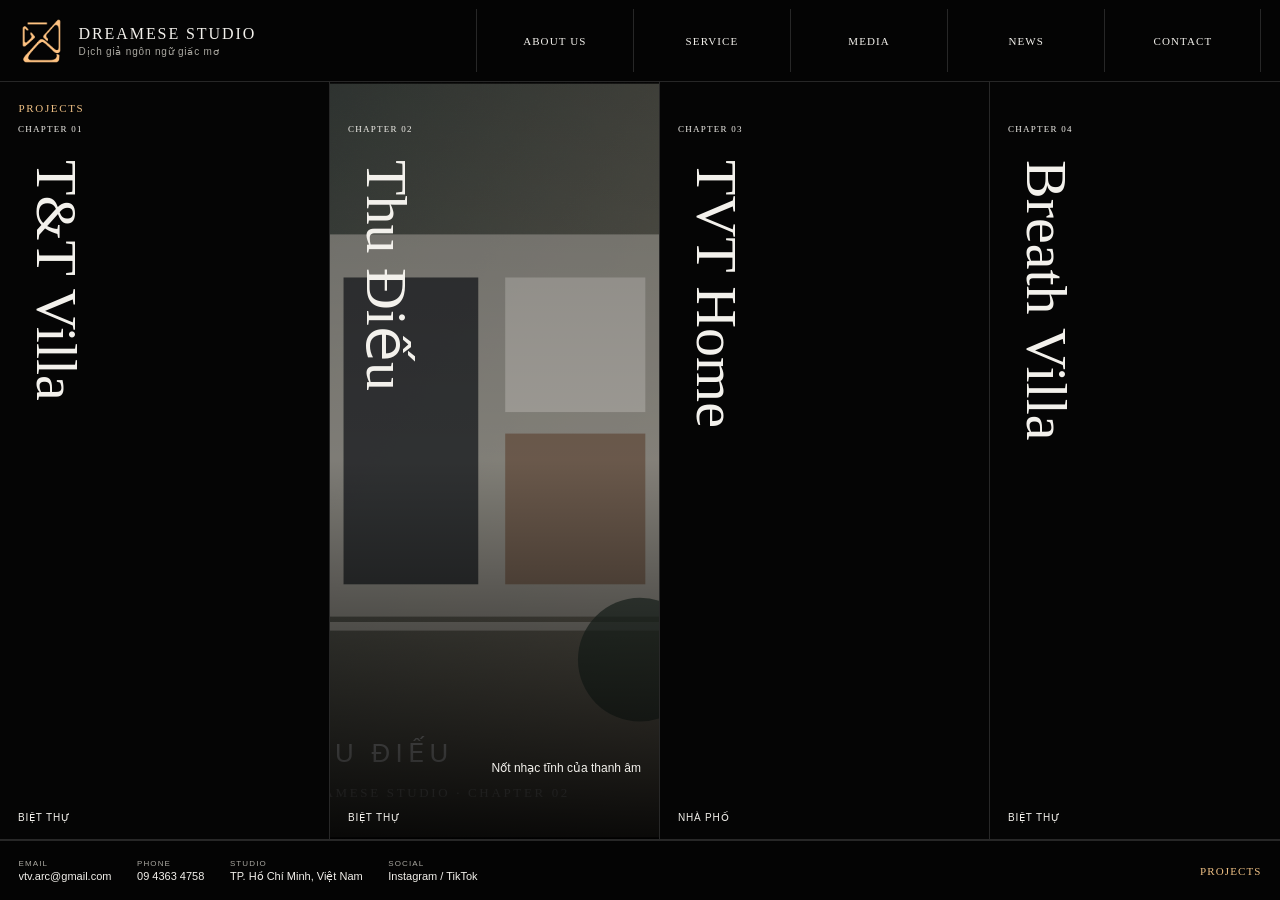
==== commit 743609ec: "Add files via upload" ====
--- a/index.html
+++ b/index.html
@@ -8,7 +8,7 @@
   <title>Dreamese Studio — v0.6</title>
   <link rel="icon" id="siteFavicon" href="assets/logo/dreamese-mark.png">
   <link rel="apple-touch-icon" id="siteAppleTouchIcon" href="assets/logo/dreamese-mark.png">
-  <link rel="stylesheet" href="css/site.css?v=0.6.6">
+  <link rel="stylesheet" href="css/site.css?v=0.6.8">
 </head>
 <body>
   <div class="site-shell" id="siteShell">
@@ -143,8 +143,8 @@
     </div>
   </aside>
 
-  <script src="js/default-data.js?v=0.6.6"></script>
-  <script src="js/store.js?v=0.6.6"></script>
-  <script src="js/site.js?v=0.6.6"></script>
+  <script src="js/default-data.js?v=0.6.8"></script>
+  <script src="js/store.js?v=0.6.8"></script>
+  <script src="js/site.js?v=0.6.8"></script>
 </body>
 </html>
--- a/css/site.css
+++ b/css/site.css
@@ -886,3 +886,116 @@
 #mediaOverlayPlayer {
   pointer-events: auto !important;
 }
+
+/* v0.6.7: reliable Media taps on touch devices */
+.media-card {
+  touch-action: manipulation;
+}
+
+@media (max-width: 820px) {
+  #mediaOverlayPlay {
+    min-width: 190px;
+    min-height: 58px;
+    padding: 14px 18px;
+    pointer-events: auto !important;
+  }
+
+  #mediaOverlayLink {
+    display: inline-flex;
+    min-height: 44px;
+    align-items: center;
+  }
+}
+
+
+/* ===== v0.6.8 News: danh sách full-width, chỉ chia đôi sau khi mở bài ===== */
+@media (min-width: 821px) {
+  .news-qa-layout {
+    grid-template-columns: minmax(0, 1fr) 0;
+    transition: grid-template-columns .48s var(--ease);
+  }
+
+  .news-question-column {
+    padding-right: 0;
+    transition: padding-right .48s var(--ease);
+  }
+
+  .news-title-grid {
+    grid-template-columns: minmax(0, 1fr);
+    gap: 0;
+  }
+
+  .news-title-card,
+  .news-title-card:nth-last-child(-n+2) {
+    min-height: clamp(98px, 11.5vh, 138px);
+    border: 0;
+    border-top: 1px solid var(--line);
+    padding: clamp(20px, 2.2vw, 34px) clamp(10px, 1.2vw, 20px);
+    grid-template-columns: 44px minmax(0, 1fr);
+    align-items: center;
+  }
+
+  .news-title-card:last-child {
+    border-bottom: 1px solid var(--line);
+  }
+
+  .news-title-card h3 {
+    max-width: min(1180px, 84%);
+    font-size: clamp(27px, 2.25vw, 42px);
+    line-height: 1.05;
+  }
+
+  .news-answer-panel {
+    width: 0;
+    min-width: 0;
+    border-left: 0;
+    opacity: 0;
+    visibility: hidden;
+    pointer-events: none;
+    transform: translateX(24px);
+    transition:
+      width .48s var(--ease),
+      opacity .3s ease,
+      transform .48s var(--ease),
+      visibility .48s;
+  }
+
+  .news-qa-layout.has-open-answer {
+    grid-template-columns: minmax(340px, .86fr) minmax(480px, 1.14fr);
+  }
+
+  .news-qa-layout.has-open-answer .news-question-column {
+    padding-right: clamp(18px, 2vw, 34px);
+  }
+
+  .news-qa-layout.has-open-answer .news-answer-panel {
+    width: auto;
+    border-left: 1px solid var(--line);
+    opacity: 1;
+    visibility: visible;
+    pointer-events: auto;
+    transform: translateX(0);
+  }
+
+  .news-qa-layout.has-open-answer .news-title-card,
+  .news-qa-layout.has-open-answer .news-title-card:nth-last-child(-n+2) {
+    min-height: clamp(72px, 8.2vh, 96px);
+    padding-block: 16px;
+  }
+
+  .news-qa-layout.has-open-answer .news-title-card h3 {
+    max-width: 100%;
+    font-size: clamp(20px, 1.6vw, 29px);
+  }
+}
+
+@media (max-width: 820px) {
+  .news-qa-layout,
+  .news-qa-layout.has-open-answer {
+    display: block;
+  }
+
+  .news-title-card h3 {
+    max-width: 100%;
+  }
+}
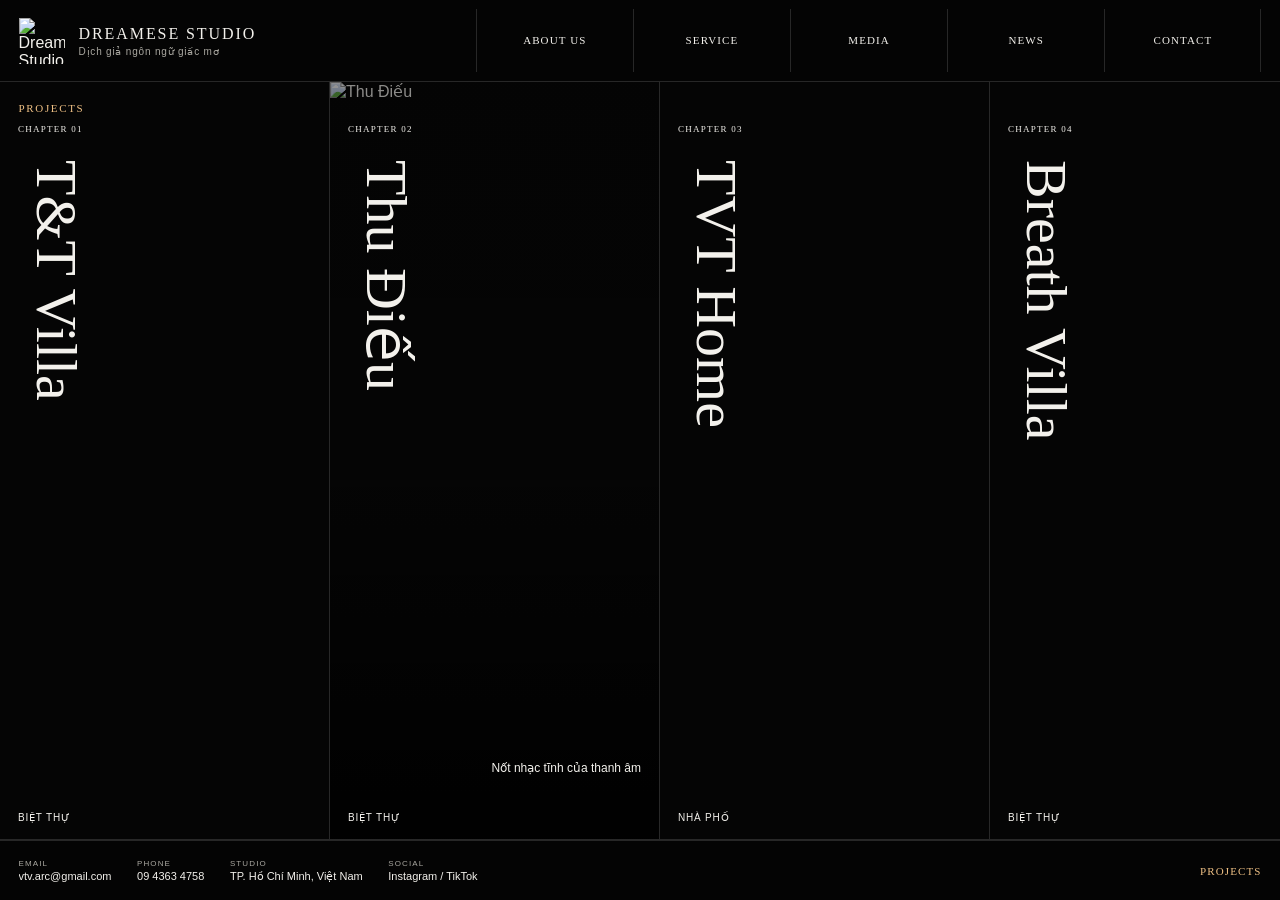
==== commit ef1d80a0: "Add files via upload" ====
--- a/index.html
+++ b/index.html
@@ -5,10 +5,10 @@
   <meta name="viewport" content="width=device-width, initial-scale=1, viewport-fit=cover">
   <meta name="theme-color" id="siteThemeColor" content="#050505">
   <meta name="description" id="siteDescription" content="Dreamese Studio — Architecture & Interior Design.">
-  <title>Dreamese Studio — v0.6</title>
+  <title>Dreamese Studio — v0.7.2</title>
   <link rel="icon" id="siteFavicon" href="assets/logo/dreamese-mark.png">
   <link rel="apple-touch-icon" id="siteAppleTouchIcon" href="assets/logo/dreamese-mark.png">
-  <link rel="stylesheet" href="css/site.css?v=0.6.8">
+  <link rel="stylesheet" href="css/site.css?v=0.7.2">
 </head>
 <body>
   <div class="site-shell" id="siteShell">
@@ -143,8 +143,8 @@
     </div>
   </aside>
 
-  <script src="js/default-data.js?v=0.6.8"></script>
-  <script src="js/store.js?v=0.6.8"></script>
-  <script src="js/site.js?v=0.6.8"></script>
+  <script src="js/default-data.js?v=0.7.2"></script>
+  <script src="js/store.js?v=0.7.2"></script>
+  <script src="js/site.js?v=0.7.2"></script>
 </body>
 </html>
--- a/css/site.css
+++ b/css/site.css
@@ -30,6 +30,10 @@
   --media-card-w: 260px;
   --contact-card-w: 360px;
   --nav-size: 11px;
+  --nav-count: 5;
+  --nav-fit-size: 11px;
+  --nav-fit-size-mobile: 7.5px;
+  --nav-letter-spacing: .1em;
   --brand-size: 16px;
   --about-h: 100vh;
   --projects-h: 100vh;
@@ -101,18 +105,32 @@
 }
 .main-nav {
   min-width: 0;
+  width: 100%;
   display: grid;
-  grid-template-columns: repeat(5, minmax(70px, 1fr));
+  grid-template-columns: repeat(var(--nav-count, 5), minmax(0, 1fr));
+  grid-template-rows: minmax(0, 1fr);
+  align-items: stretch;
+  overflow: hidden;
 }
 .main-nav-link {
+  min-width: 0;
+  width: 100%;
+  display: flex;
+  align-items: center;
+  justify-content: center;
   border: 0;
   border-left: 1px solid var(--line);
+  padding: 0 clamp(2px, .55vw, 10px);
   background: transparent;
   color: var(--fg);
   cursor: pointer;
   font-family: var(--font-title);
-  font-size: var(--nav-size);
-  letter-spacing: .1em;
+  font-size: var(--nav-fit-size, var(--nav-size));
+  line-height: 1;
+  letter-spacing: var(--nav-letter-spacing, .1em);
+  white-space: nowrap;
+  overflow: hidden;
+  text-overflow: ellipsis;
   text-transform: uppercase;
   transition: color .25s ease, background .25s ease;
 }
@@ -446,22 +464,24 @@
   .brand-copy strong { font-size: 12px; }
   .brand-copy small { font-size: 8px; }
   .main-nav {
-    display: flex;
-    overflow-x: auto;
-    overflow-y: hidden;
-    scrollbar-width: none;
+    display: grid;
+    grid-template-columns: repeat(var(--nav-count, 5), minmax(0, 1fr));
+    grid-template-rows: minmax(0, 1fr);
+    overflow: hidden;
     border-top: 1px solid var(--line);
     border-bottom: 1px solid var(--line);
   }
-  .main-nav::-webkit-scrollbar { display: none; }
   .main-nav-link {
-    flex: 0 0 20%;
-    min-width: 72px;
+    min-width: 0;
+    width: 100%;
     border-left: 0;
     border-right: 1px solid var(--line);
-    padding: 0 2px;
-    font-size: 7.5px;
-    letter-spacing: .06em;
+    padding: 0 1px;
+    font-size: var(--nav-fit-size-mobile, 7.5px);
+    letter-spacing: min(var(--nav-letter-spacing, .06em), .06em);
+    white-space: nowrap;
+    overflow: hidden;
+    text-overflow: ellipsis;
   }
 
   .site-footer { padding: 0 10px; }
@@ -999,3 +1019,101 @@
     max-width: 100%;
   }
 }
+
+/* v0.6.9 — cảm ứng trên màn hình desktop */
+@media (min-width: 821px) and (pointer: coarse) {
+  .main-scroll { touch-action: pan-y; }
+  .projects-stage,
+  .media-rail { touch-action: pan-x; -webkit-overflow-scrolling: touch; }
+  .page-section { overscroll-behavior: contain; }
+}
+
+/* v0.7 — menu tự chia đều theo số lượng mục, luôn giữ một hàng */
+
+
+/* ===== v0.7 Contact Social: mỗi nền tảng có logo và link riêng ===== */
+.contact-social .contact-card-body { gap: 0; }
+.social-platform-list { display: grid; gap: 10px; margin-top: 2px; }
+.social-platform-link {
+  width: 100%;
+  min-height: 48px;
+  display: grid;
+  grid-template-columns: 28px minmax(0, 1fr) auto;
+  align-items: center;
+  gap: 12px;
+  margin: 0 !important;
+  padding: 9px 4px 9px 0 !important;
+  border: 0 !important;
+  border-bottom: 1px solid var(--line) !important;
+  color: var(--fg);
+  text-decoration: none;
+  font-size: 14px !important;
+  letter-spacing: .02em !important;
+  transition: color .2s ease, padding-left .2s ease;
+}
+.social-platform-link:first-child { border-top: 1px solid var(--line) !important; }
+.social-platform-link:hover,
+.social-platform-link:focus-visible { color: var(--accent); padding-left: 6px !important; outline: none; }
+.social-platform-icon { width: 24px; height: 24px; display: grid; place-items: center; }
+.social-platform-icon svg { width: 100%; height: 100%; display: block; }
+.social-platform-arrow { font-size: 15px; opacity: .65; }
+
+@media (max-width: 820px) {
+  .social-platform-link { min-height: 44px; font-size: 13px !important; }
+}
+
+
+/* ===== v0.7.2 News: cuộn dọc 5,5 tiêu đề trước khi chuyển section ===== */
+.news-question-column {
+  display: grid;
+  grid-template-rows: auto minmax(0, 1fr);
+  overflow: hidden;
+}
+.news-question-column .section-heading { min-height: 0; }
+.news-title-grid {
+  min-height: 0;
+  height: 100%;
+  overflow-x: hidden;
+  overflow-y: auto;
+  overscroll-behavior-y: contain;
+  -webkit-overflow-scrolling: touch;
+  scrollbar-width: thin;
+  scrollbar-color: rgba(239,191,131,.55) transparent;
+  grid-auto-rows: calc(100% / 5.5);
+  align-content: start;
+}
+.news-title-grid::-webkit-scrollbar { width: 5px; }
+.news-title-grid::-webkit-scrollbar-track { background: transparent; }
+.news-title-grid::-webkit-scrollbar-thumb {
+  border-radius: 999px;
+  background: rgba(239,191,131,.55);
+}
+.news-title-card,
+.news-title-card:nth-last-child(-n+2),
+.news-qa-layout.has-open-answer .news-title-card,
+.news-qa-layout.has-open-answer .news-title-card:nth-last-child(-n+2) {
+  min-height: 0;
+  height: 100%;
+}
+
+@media (max-width: 820px) {
+  .news-question-column {
+    display: grid;
+    grid-template-rows: auto minmax(0, 1fr);
+    overflow: hidden;
+  }
+  .news-title-grid { height: 100%; }
+  .news-title-card,
+  .news-title-card:nth-last-child(-n+2) {
+    min-height: 0;
+    height: 100%;
+  }
+}
+
+/* Danh sách News dạng một dòng, dễ quét nhanh khi cuộn. */
+.news-title-card h3 {
+  min-width: 0;
+  overflow: hidden;
+  text-overflow: ellipsis;
+  white-space: nowrap;
+}
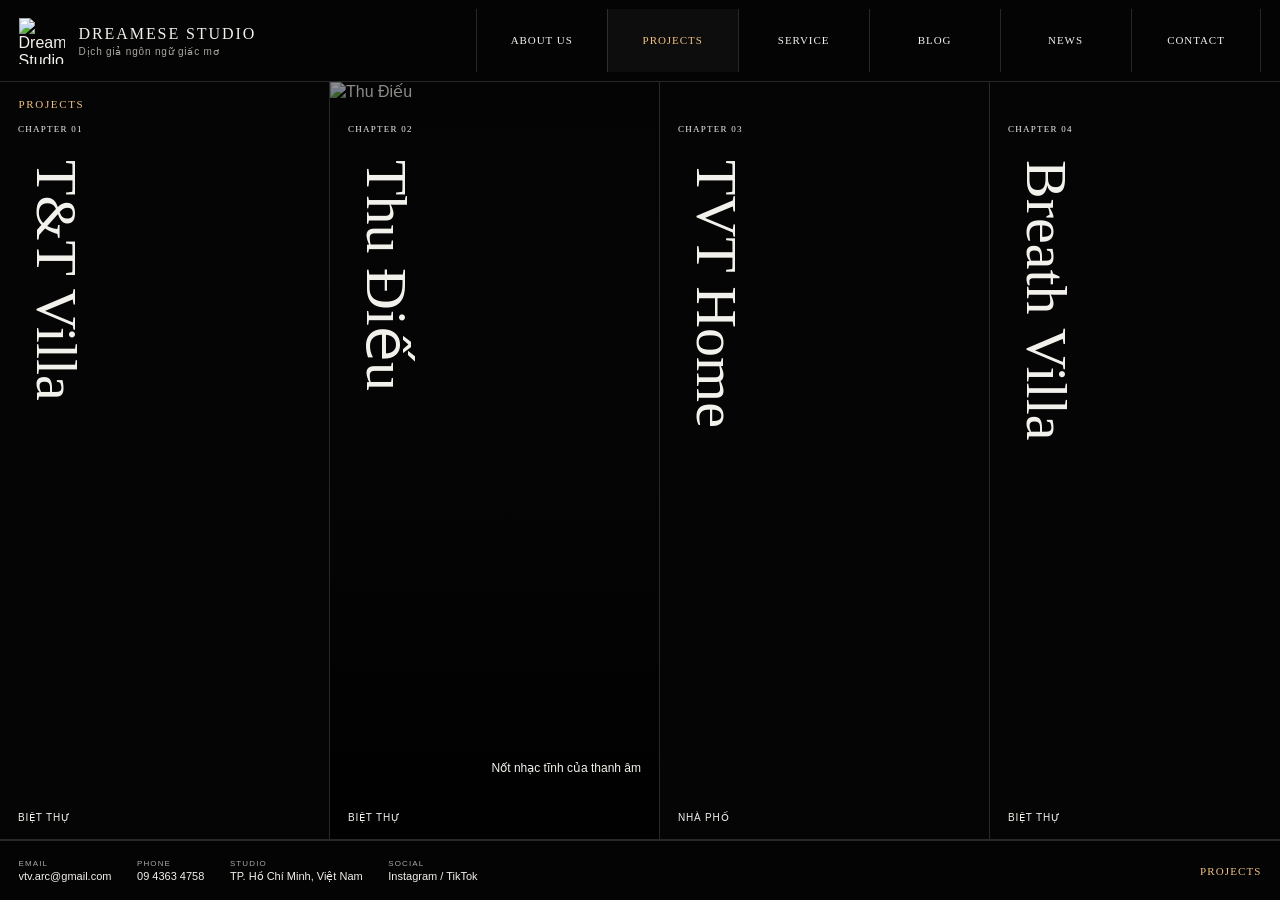
==== commit c043c548: "Add files via upload" ====
--- a/index.html
+++ b/index.html
@@ -5,10 +5,10 @@
   <meta name="viewport" content="width=device-width, initial-scale=1, viewport-fit=cover">
   <meta name="theme-color" id="siteThemeColor" content="#050505">
   <meta name="description" id="siteDescription" content="Dreamese Studio — Architecture & Interior Design.">
-  <title>Dreamese Studio — v0.7.2</title>
+  <title>Dreamese Studio — v0.7.3</title>
   <link rel="icon" id="siteFavicon" href="assets/logo/dreamese-mark.png">
   <link rel="apple-touch-icon" id="siteAppleTouchIcon" href="assets/logo/dreamese-mark.png">
-  <link rel="stylesheet" href="css/site.css?v=0.7.2">
+  <link rel="stylesheet" href="css/site.css?v=0.7.3">
 </head>
 <body>
   <div class="site-shell" id="siteShell">
@@ -44,7 +44,7 @@
         </section>
 
         <section class="page-section projects-section" id="projects" data-nav="projects">
-          <div class="projects-label"><span>Projects</span></div>
+          <div class="projects-label"><span id="projectsEyebrow"></span><strong id="projectsTitle"></strong></div>
           <div class="projects-stage" id="projectsStage" aria-label="Danh sách dự án">
             <div class="projects-track" id="projectsTrack"></div>
           </div>
@@ -62,13 +62,13 @@
           </div>
         </section>
 
-        <section class="page-section media-section" id="media" data-nav="media">
+        <section class="page-section media-section blog-section" id="media" data-nav="media">
           <div class="section-content media-content">
             <header class="section-heading compact-heading">
               <p class="section-eyebrow" id="mediaEyebrow"></p>
               <h2 id="mediaTitle"></h2>
             </header>
-            <div class="media-rail" id="mediaRail" aria-label="Danh sách video mạng xã hội"></div>
+            <div class="media-rail" id="mediaRail" aria-label="Danh sách bài Blog và video mạng xã hội"></div>
           </div>
         </section>
 
@@ -120,7 +120,7 @@
   <aside class="overlay media-overlay" id="mediaOverlay" aria-hidden="true">
     <button class="overlay-close" type="button" data-close-overlay>CLOSE</button>
     <div class="overlay-media media-player-shell">
-      <iframe id="mediaOverlayPlayer" title="TikTok video player" src="about:blank" allow="autoplay; encrypted-media; picture-in-picture; fullscreen" allowfullscreen referrerpolicy="origin" hidden></iframe>
+      <iframe id="mediaOverlayPlayer" title="Trình phát video TikTok trong Blog" src="about:blank" allow="autoplay; encrypted-media; picture-in-picture; fullscreen; clipboard-write" allowfullscreen referrerpolicy="origin" hidden></iframe>
       <div class="media-player-poster" id="mediaPlayerPoster">
         <img id="mediaOverlayImage" alt="">
         <div class="media-poster-placeholder" id="mediaPosterPlaceholder" hidden>
@@ -139,12 +139,12 @@
       <p class="overlay-kicker" id="mediaOverlayKicker"></p>
       <h2 id="mediaOverlayTitle"></h2>
       <p id="mediaOverlayDescription"></p>
-      <a id="mediaOverlayLink" href="#" target="_blank" rel="noopener">OPEN VIDEO ↗</a>
+      <a id="mediaOverlayLink" href="#" target="_blank" rel="noopener">MỞ VIDEO GỐC ↗</a>
     </div>
   </aside>
 
-  <script src="js/default-data.js?v=0.7.2"></script>
-  <script src="js/store.js?v=0.7.2"></script>
-  <script src="js/site.js?v=0.7.2"></script>
+  <script src="js/default-data.js?v=0.7.3"></script>
+  <script src="js/store.js?v=0.7.3"></script>
+  <script src="js/site.js?v=0.7.3"></script>
 </body>
 </html>
--- a/css/site.css
+++ b/css/site.css
@@ -1117,3 +1117,45 @@
   text-overflow: ellipsis;
   white-space: nowrap;
 }
+
+
+/* ===== v0.7.3 Projects label + Blog/mobile media reliability ===== */
+.projects-label {
+  display: grid;
+  gap: 6px;
+  max-width: min(340px, 46vw);
+}
+.projects-label > span {
+  display: block;
+}
+.projects-label > strong {
+  display: block;
+  font-family: var(--font-title);
+  font-size: clamp(16px, 1.5vw, 24px);
+  line-height: 1.08;
+  font-weight: 400;
+  color: var(--fg);
+  letter-spacing: -.01em;
+  text-transform: none;
+}
+.projects-label > strong:empty { display: none; }
+.media-visual img,
+.media-player-poster img {
+  display: block;
+  width: 100%;
+  height: 100%;
+  object-fit: cover;
+}
+#mediaOverlayPlayer {
+  width: 100%;
+  height: 100%;
+  min-height: 420px;
+  border: 0;
+  background: #000;
+}
+@media (max-width: 820px) {
+  .projects-label { max-width: calc(100vw - 96px); gap: 4px; }
+  .projects-label > strong { font-size: 15px; }
+  #mediaOverlayPlayer { min-height: min(64svh, 620px); }
+  .media-visual img { min-width: 0; }
+}
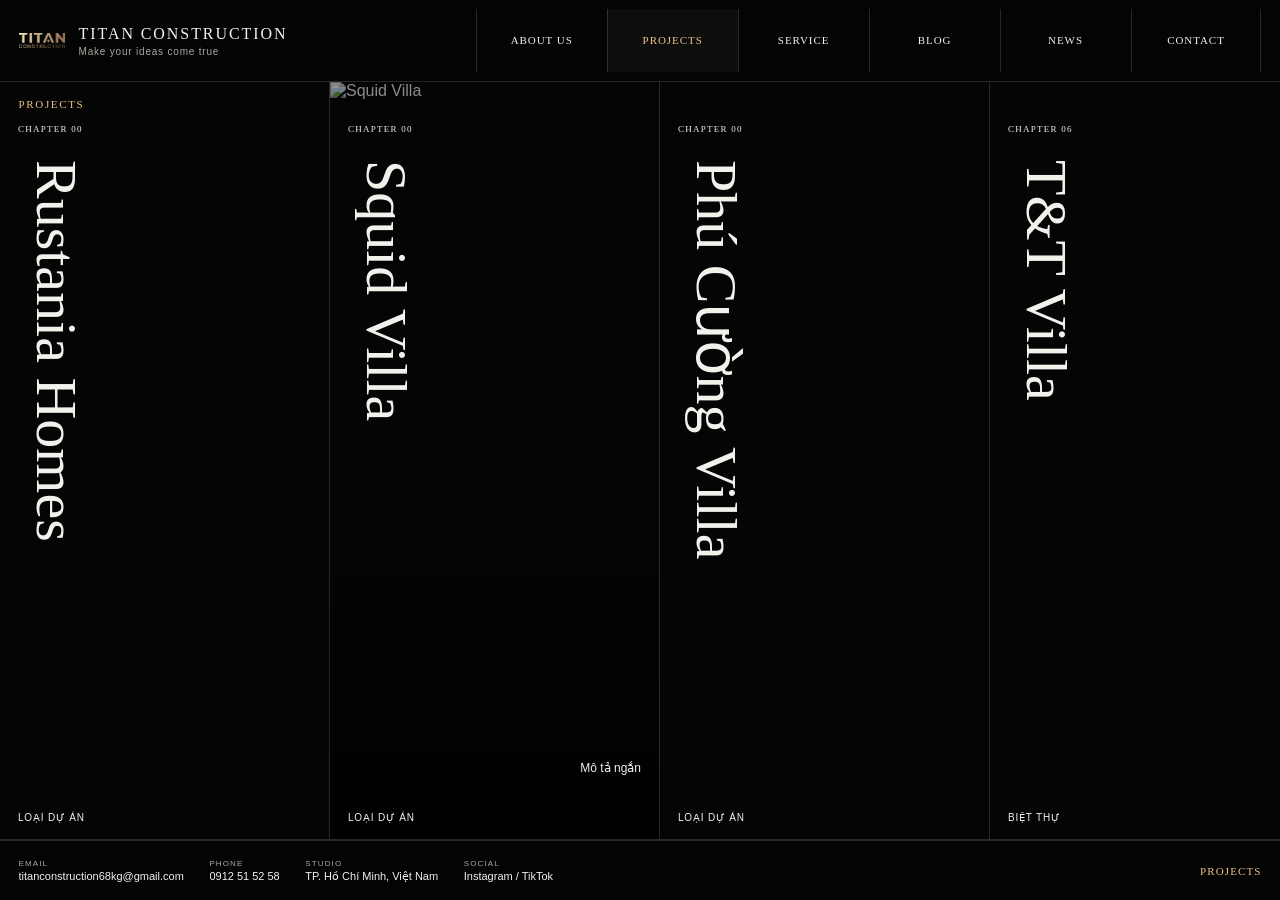
==== commit b9cc88e3: "Add files via upload" ====
--- a/index.html
+++ b/index.html
@@ -8,7 +8,7 @@
   <title>Dreamese Studio — v0.7.3</title>
   <link rel="icon" id="siteFavicon" href="assets/logo/dreamese-mark.png">
   <link rel="apple-touch-icon" id="siteAppleTouchIcon" href="assets/logo/dreamese-mark.png">
-  <link rel="stylesheet" href="css/site.css?v=0.7.3">
+  <link rel="stylesheet" href="css/site.css?v=0.7.3b">
 </head>
 <body>
   <div class="site-shell" id="siteShell">
@@ -84,7 +84,7 @@
               </div>
               <aside class="news-answer-panel" id="newsAnswerPanel" aria-hidden="true" aria-live="polite">
                 <button class="news-answer-close" id="newsAnswerClose" type="button" aria-label="Đóng nội dung tin tức">×</button>
-                <div class="news-answer-empty" id="newsAnswerEmpty">Chọn một tin tức để xem chi tiết</div>
+                <div class="news-answer-empty" id="newsAnswerEmpty" hidden></div>
                 <div class="news-answer-content" id="newsAnswerContent" hidden>
                   <div class="news-answer-image"><img id="newsAnswerImage" alt=""></div>
                   <article class="news-answer-copy">
@@ -125,7 +125,6 @@
         <img id="mediaOverlayImage" alt="">
         <div class="media-poster-placeholder" id="mediaPosterPlaceholder" hidden>
           <span class="media-poster-icon">♪</span>
-          <strong>TikTok Video</strong>
           <small id="mediaPosterVideoId"></small>
         </div>
         <button class="media-player-start" id="mediaOverlayPlay" type="button">
@@ -143,8 +142,8 @@
     </div>
   </aside>
 
-  <script src="js/default-data.js?v=0.7.3"></script>
-  <script src="js/store.js?v=0.7.3"></script>
-  <script src="js/site.js?v=0.7.3"></script>
+  <script src="js/default-data.js?v=0.7.3b"></script>
+  <script src="js/store.js?v=0.7.3b"></script>
+  <script src="js/site.js?v=0.7.3b"></script>
 </body>
 </html>
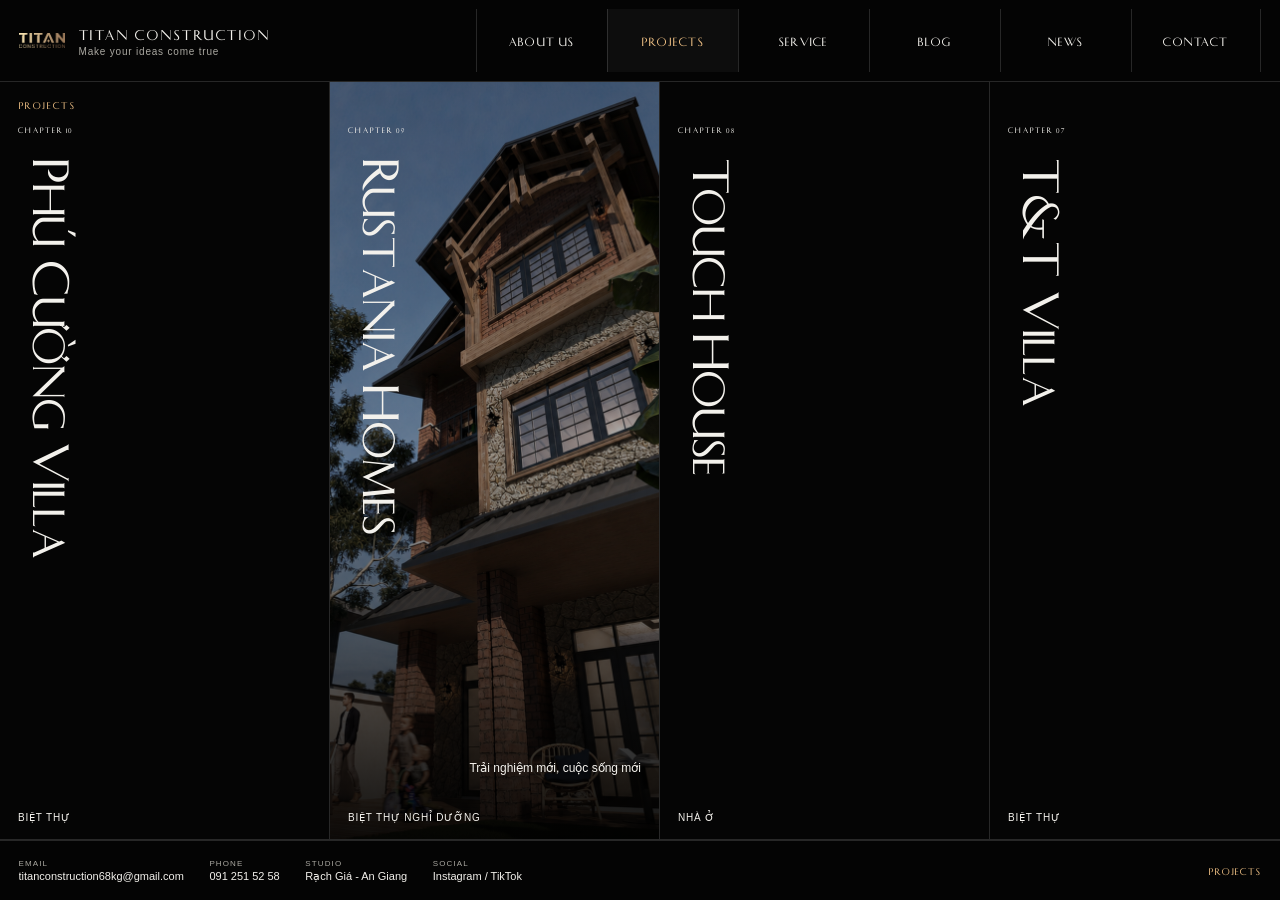
==== commit a99be866: "Add files via upload" ====
--- a/index.html
+++ b/index.html
@@ -8,7 +8,9 @@
   <title>Dreamese Studio — v0.7.3</title>
   <link rel="icon" id="siteFavicon" href="assets/logo/dreamese-mark.png">
   <link rel="apple-touch-icon" id="siteAppleTouchIcon" href="assets/logo/dreamese-mark.png">
-  <link rel="stylesheet" href="css/site.css?v=0.7.3b">
+  <link rel="preload" href="css/fonts/UTM_Charlotte.ttf" as="font" type="font/ttf" crossorigin>
+  <link rel="preload" href="css/fonts/UTM_Caviar.ttf" as="font" type="font/ttf" crossorigin>
+  <link rel="stylesheet" href="css/site.css?v=0.7.3-fontsync3">
 </head>
 <body>
   <div class="site-shell" id="siteShell">
@@ -142,8 +144,8 @@
     </div>
   </aside>
 
-  <script src="js/default-data.js?v=0.7.3b"></script>
-  <script src="js/store.js?v=0.7.3b"></script>
-  <script src="js/site.js?v=0.7.3b"></script>
+  <script src="js/default-data.js?v=0.7.3-fontfix1"></script>
+  <script src="js/store.js?v=0.7.3-fontfix1"></script>
+  <script src="js/site.js?v=0.7.3-fontfix1"></script>
 </body>
 </html>
--- a/css/site.css
+++ b/css/site.css
@@ -1,11 +1,15 @@
 @font-face {
   font-family: 'UTM Charlotte';
-  src: local('UTM Charlotte'), local('UTM_Charlotte'), url('../assets/fonts/UTM_Charlotte.ttf') format('truetype');
+  src: url('../css/fonts/UTM_Charlotte.ttf') format('truetype');
+  font-style: normal;
+  font-weight: 400;
   font-display: swap;
 }
 @font-face {
   font-family: 'UTM Caviar';
-  src: local('UTM Caviar'), local('UTM_Caviar'), url('../assets/fonts/UTM_Caviar.ttf') format('truetype');
+  src: url('../css/fonts/UTM_Caviar.ttf') format('truetype');
+  font-style: normal;
+  font-weight: 400;
   font-display: swap;
 }
 
@@ -48,7 +52,7 @@
 }
 
 * { box-sizing: border-box; }
-html, body { margin: 0; min-height: 100%; background: var(--bg); color: var(--fg); }
+html, body { margin: 0; min-height: 100%; background: var(--bg); color: var(--fg); font-synthesis: none; text-rendering: optimizeLegibility; -webkit-font-smoothing: antialiased; }
 body { overflow: hidden; font-family: var(--font-body); font-size: var(--body-size); }
 a { color: inherit; text-decoration: none; }
 button, input, textarea, select { font: inherit; }
